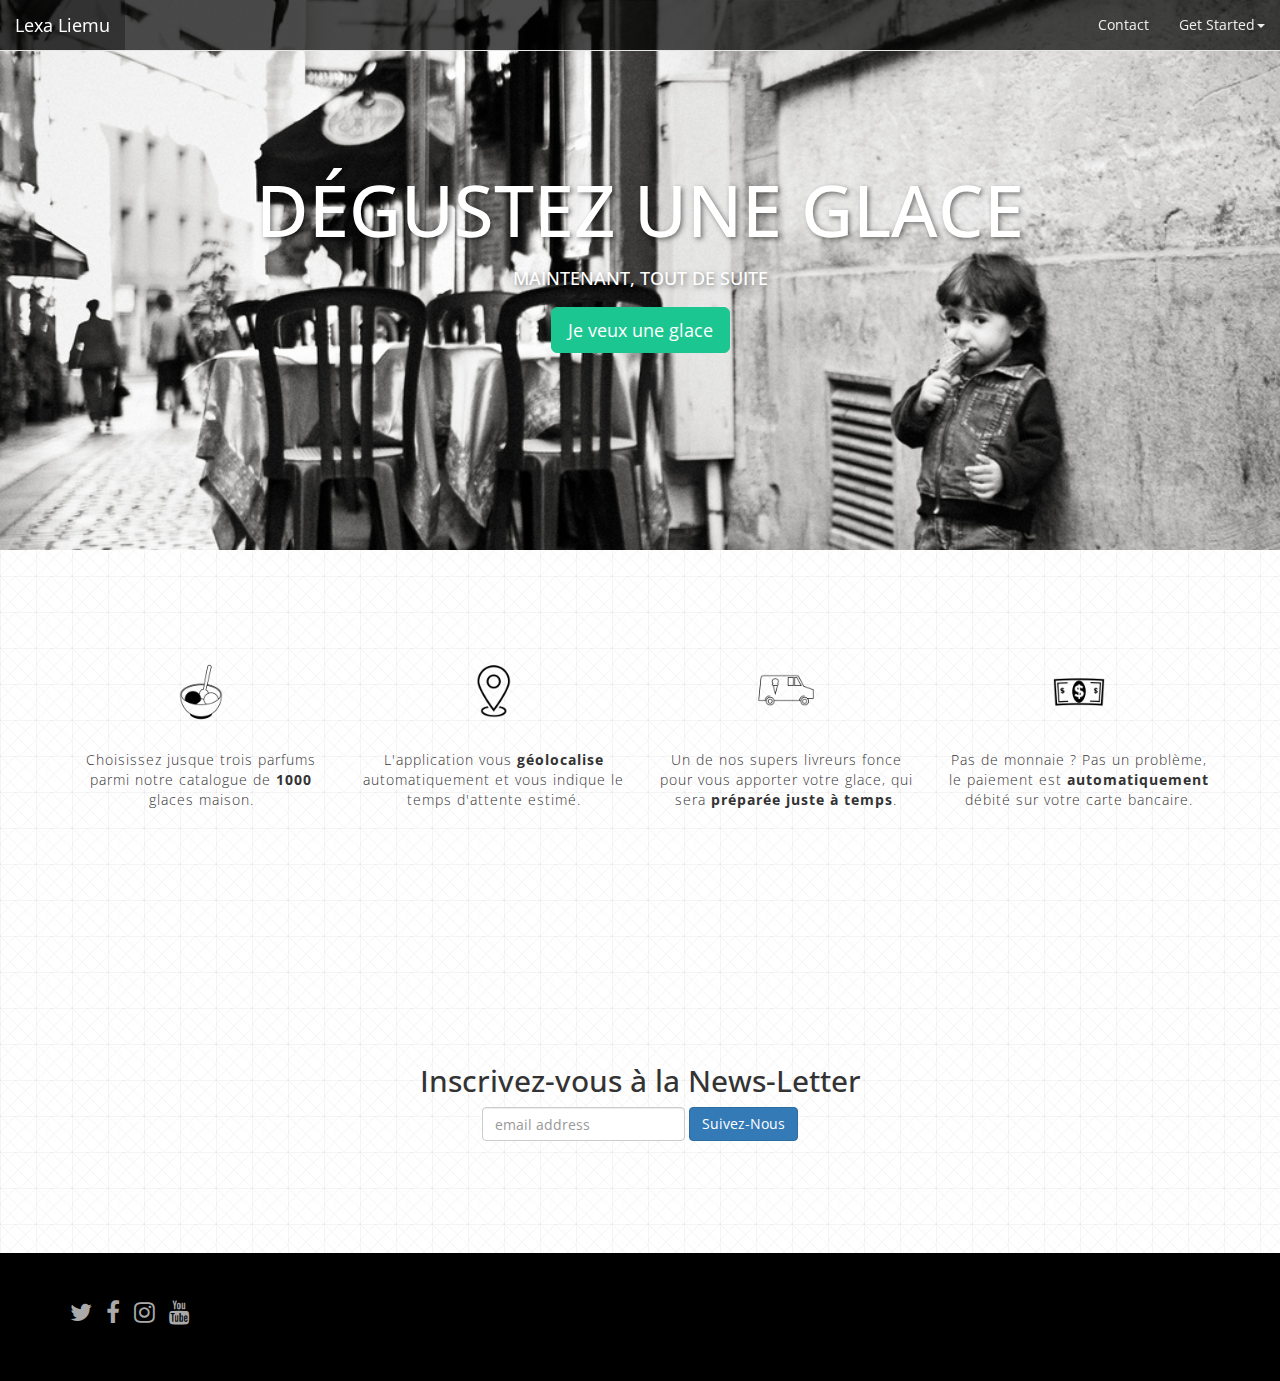
==== index.html @ 5c718c6c "Ajout page Blog avec lien vers Medium" ====
<!DOCTYPE html>
<html>
  <head>
    <meta charset="utf-8">
    <meta http-equiv="X-UA-Compatible" content="IE=edge">
    <meta name="viewport" content="width=device-width, initial-scale=1">

    <title>Lexa Liemu - Food for Entrepreneurs</title>
    <meta name="Driving Entrepeneurs" content="Lexa Liemu partage tout ce qui peut être utile à un entrepreneur">

    <!-- Facebook -->
    <meta property="og:title" content="Lexa Liemu" />
    <meta property="og:type" content="article" />
    <meta property="og:url" content="http://www.lexaliemu.com/" />
    <meta property="og:image" content="http://www.lexaliemu.com/images/unicorn.png" />
    <meta property="og:description" content="Help Entrepreneurs grow" />
    <meta property="og:site_name" content="Lexa Liemu - Help Entrepreneurs Grow" />
    <meta property="fb:admins" content="Facebook numeric ID" />

    <!-- TWITTER -->
    <meta name="twitter:card" content="summary_large_image">
    <meta name="twitter:title" content="Lexa Liemu">
    <meta name="twitter:description" content="Help Entrepreneurs grow">
    <meta name="twitter:creator" content="@lexaliemu">
    <meta name="twitter:image:src" content="http://www.lexaliemu.com/images/unicorn.png">


    <link rel="stylesheet" href="https://maxcdn.bootstrapcdn.com/bootstrap/3.2.0/css/bootstrap.min.css">
    <link rel="stylesheet" href="https://maxcdn.bootstrapcdn.com/font-awesome/4.6.3/css/font-awesome.min.css">
    <link href="https://fonts.googleapis.com/css?family=Open+Sans:300,400,700" rel="stylesheet">
    <link rel="stylesheet" href="css/style.css">


    <!-- Fiveicone -->
    <link rel="icon" href="http://www.lexaliemu.com/images/lexa_liemu_fiveicone.ico">


    <!-- HTML5 Shim and Respond.js IE8 support of HTML5 elements and media queries -->
    <!-- Leave those next 4 lines if you care about users using IE8 -->
    <!--[if lt IE 9]>
      <script src="https://oss.maxcdn.com/html5shiv/3.7.2/html5shiv.min.js"></script>
      <script src="https://oss.maxcdn.com/respond/1.4.2/respond.min.js"></script>
    <![endif]-->
  </head>
  <body>

<nav class="navbar navbar-default navbar-transparent navbar-fixed-top">
  <div class="container-fluid">
    <!-- Brand and toggle get grouped for better mobile display -->
    <div class="navbar-header">
      <button type="button" class="navbar-toggle collapsed" data-toggle="collapse" data-target="#bs-example-navbar-collapse-1" aria-expanded="false">
        <span class="sr-only">Toggle navigation</span>
        <span class="icon-bar"></span>
        <span class="icon-bar"></span>
        <span class="icon-bar"></span>
      </button>
      <a class="navbar-brand" href="index.html">Lexa Liemu</a>
    </div>

    <!-- Collect the nav links, forms, and other content for toggling -->
    <div class="collapse navbar-collapse" id="bs-example-navbar-collapse-1">
      
      
      <ul class="nav navbar-nav navbar-right">
        <li><a href="contact.html">Contact</a></li>
        <li class="dropdown">
          <a href="#" class="dropdown-toggle" data-toggle="dropdown" role="button" aria-haspopup="true" aria-expanded="false">Get Started<span class="caret"></span></a>
          <ul class="dropdown-menu">
            <li><a href="tools.html">Tools</a></li>
            <li><a target="_blank" href="https://medium.com/@AlexandreMulliez">Blog</a></li>
            <li><a href="#">Something else here</a></li>
            <li role="separator" class="divider"></li>
            <li><a href="#">Separated link</a></li>
          </ul>
        </li>
      </ul>
    </div><!-- /.navbar-collapse -->
  </div><!-- /.container-fluid -->
</nav>
    
    <div id="wrapper">
      <h1>DÉGUSTEZ UNE GLACE</h1>
        <h2>MAINTENANT, TOUT DE SUITE</h2>
          <p>
            <button type="button" class="btn btn-primary btn-lg" data-toggle="modal" data-target="#orderForm">Je veux une glace</button>
          </p>
    </div>

    <div class="modal fade" id="orderForm" tabindex="-1" role="dialog" aria-labelledby="myModalLabel">
      <div class="modal-dialog" role="document">
        <div class="modal-content">
          <div class="modal-header">
        <button type="button" class="close" data-dismiss="modal" aria-label="Close"><span aria-hidden="true">&times;</span></button>
        <h4 class="modal-title" id="myModalLabel">Commander</h4>
      </div>
      <div class="modal-body">
        <div id="wufoo-r1r75zk70ns7bxa"><a href="https://lexaliemu.wufoo.com/forms/r1r75zk70ns7bxa"></a>
</div>
<div id="wuf-adv" style="font-family:inherit;font-size: small;color:#a7a7a7;text-align:center;display:block;"><a href=#></a>.</div>
<script type="text/javascript">var r1r75zk70ns7bxa;(function(d, t) {
var s = d.createElement(t), options = {
'userName':'lexaliemu',
'formHash':'r1r75zk70ns7bxa',
'autoResize':true,
'height':'513',
'async':true,
'host':'wufoo.com',
'header':'show',
'ssl':true};
s.src = ('https:' == d.location.protocol ? 'https://' : 'http://') + 'www.wufoo.com/scripts/embed/form.js';
s.onload = s.onreadystatechange = function() {
var rs = this.readyState; if (rs) if (rs != 'complete') if (rs != 'loaded') return;
try { r1r75zk70ns7bxa = new WufooForm();r1r75zk70ns7bxa.initialize(options);r1r75zk70ns7bxa.display(); } catch (e) {}};
var scr = d.getElementsByTagName(t)[0], par = scr.parentNode; par.insertBefore(s, scr);
})(document, 'script');</script>

      </div>
      <!-- <div class="modal-footer">
        <button type="button" class="btn btn-default" data-dismiss="modal">Close</button>
        <button type="button" class="btn btn-primary">Save changes</button>
          </div> -->
        </div>
      </div>
    </div>

<div class="spacer"></div>

      <div class="container text-center">
        <div class="row">
          <div class="col-sm-6 col-md-3 feature">
            <img src="images/icon_57707/icon_57707.png" alt="Parfums glaces" width="60" class="circle">
            <p>
              Choisissez jusque trois parfums
              parmi notre catalogue de <strong>1000</strong> glaces maison.
            </p>
          </div>

          <div class="col-sm-6 col-md-3 feature">
            <img src="images/icon_29388/icon_29388.png" alt="Temps d'attente" width="60" class="circle">
            <p>
              L'application vous <strong>géolocalise</strong> automatiquement et vous
              indique le temps d'attente estimé.
            </p>
          </div>
 
          <div class="col-sm-6 col-md-3 feature">
            <img src="images/icon_24755/icon_24755.png" alt="Livreurs" width="60" class="circle">
            <p>
              Un de nos supers livreurs fonce pour vous apporter votre glace,
              qui sera <strong>préparée juste à temps</strong>.
            </p>
          </div>

          <div class="col-sm-6 col-md-3 feature">
            <img src="images/icon_17805/icon_17805.png" alt="Paiement" width="60" class="circle">
            <p>
              Pas de monnaie ? Pas un problème, le paiement est <strong>automatiquement</strong>
              débité sur votre carte bancaire.
            </p>
          </div>

        </div>
      </div>

<div class="spacer"></div>

<div class="spacer"></div>

<div class="container">
  <div class="row">
    <div class="col-xs-12 text-center">
    <h2>Inscrivez-vous à la News-Letter</h2>
<link href="//cdn-images.mailchimp.com/embedcode/slim-10_7.css" rel="stylesheet" type="text/css">
      <div id="mc_embed_signup">
              <form action="http://lexaliemu.us14.list-manage.com/subscribe/post?u=7624ece51edc18026cc67e679&amp;id=63f930631f" method="post" id="mc-embedded-subscribe-form" name="mc-embedded-subscribe-form" class="validate form-inline" target="_blank" novalidate>
                
                <input type="email" value="" name="EMAIL" class="email form-control" id="mce-EMAIL" placeholder="email address">

                <input type="submit" value="Suivez-Nous" name="Suivez-Nous" tabindex="-1" value="" class="btn btn-primary">

              </form>
      </div>
    </div>
  </div>
</div>  

<div class="spacer"></div>

<div id="footer">

  <div class="container">
    <div class="row">

      <div class="col-xs-6">
          <ul class="list-inline social">
            <li>
              <a href="https://twitter.com/lexaliemu">
                <i class="fa fa-twitter"></i>
              </a>
            </li>
            <li>
              <a href="https://www.facebook.com/lexaliemu">
                <i class="fa fa-facebook"></i>
              </a>
            </li>
            <li>
              <a href="https://instagram.com/iceme">
                <i class="fa fa-instagram"></i>
              </a>
            </li>
            <li>
              <a href="https://youtube.com/iceme">
                <i class="fa fa-youtube"></i>
              </a>
            </li>
          </ul>
      </div>

      <div class="col-xs-6"></div>

    </div>
  </div>
</div>

    <script src="https://ajax.googleapis.com/ajax/libs/jquery/1.11.1/jquery.min.js"></script>
    <script src="https://maxcdn.bootstrapcdn.com/bootstrap/3.2.0/js/bootstrap.min.js"></script>

    <!-- Google Analytics -->
    <script>
  (function(i,s,o,g,r,a,m){i['GoogleAnalyticsObject']=r;i[r]=i[r]||function(){
  (i[r].q=i[r].q||[]).push(arguments)},i[r].l=1*new Date();a=s.createElement(o),
  m=s.getElementsByTagName(o)[0];a.async=1;a.src=g;m.parentNode.insertBefore(a,m)
  })(window,document,'script','https://www.google-analytics.com/analytics.js','ga');

  ga('create', 'UA-89471236-1', 'auto');
  ga('send', 'pageview');

</script>
  </body>
</html>
---- css/style.css ----
body {
	background-image: url("../images/grid.jpg");
	font-family: "Open Sans";
}

#footer{
	background-color: black;
	color: #aaaaaa;
	padding-top: 3em;
	padding-bottom: 3em;
}

#footer a {
	color: #aaaaaa;
}

#footer a:hover {
	color:#dddddd;
}

.social a {
	font-size: 24px;
}

#wrapper {
	background-image: url(../images/background/background.jpg);
	height: 550px;
	background-repeat: no-repeat;
	background-size: cover;
	text-align: center;
	padding-top: 150px;
	color: white;
	text-shadow: 2px 2px 5px rgba(0, 0, 0, 0.5);
}

#wrapper h1 {
font-size: 72px;
}

#wrapper h2 {
	font-size: 18px;
	margin-bottom: 1em;
}

#wrapper button {
	background-color: #1bc690;
	border-color: #1bc690;
}

.spacer {
	height: 8em;
}

.feature p {
font-weight: 300;
letter-spacing: 1px;
}

.feature img {
	margin-bottom: 2em;
}

.navbar-transparent {
	background-color: rgba(0, 0, 0, 0.7)
}

.navbar-transparent .navbar-brand,
.navbar-transparent .navbar-nav > li > a {
	color: #eeeeee;
}

.navbar-transparent .navbar-brand:hover,
.navbar-transparent .navbar-brand:active,
.navbar-transparent .navbar-brand:focus,
.navbar-transparent .navbar-nav > li > a:hover,
.navbar-transparent .navbar-nav > li > a:active,
.navbar-transparent .navbar-nav > li > a:focus,
.navbar-transparent .navbar-nav > .open > a:hover,
.navbar-transparent .navbar-nav > .open > a:focus {
	color: white;
	background-color: rgba(0, 0, 0, 0.3)
}
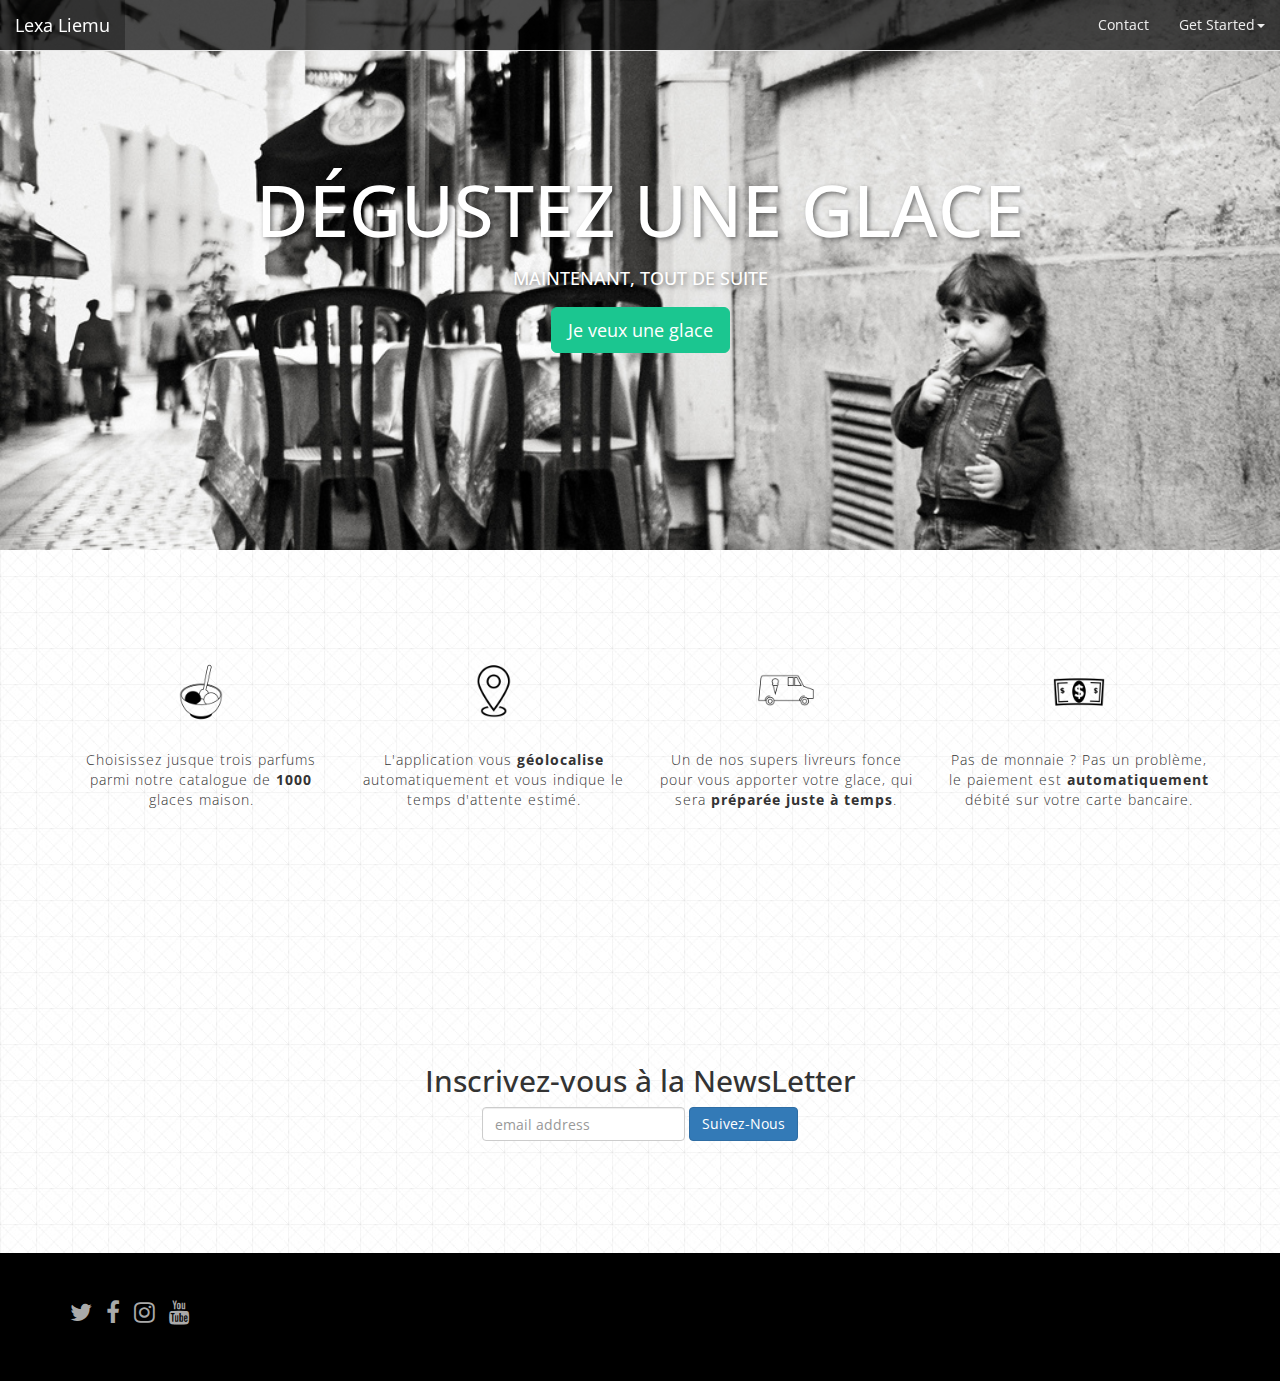
==== commit 7148ccaa: "Suppression tiret news-letter" ====
--- a/index.html
+++ b/index.html
@@ -3,10 +3,9 @@
   <head>
     <meta charset="utf-8">
     <meta http-equiv="X-UA-Compatible" content="IE=edge">
-    <meta name="viewport" content="width=device-width, initial-scale=1">
-
-    <title>Lexa Liemu - Food for Entrepreneurs</title>
-    <meta name="Driving Entrepeneurs" content="Lexa Liemu partage tout ce qui peut être utile à un entrepreneur">
+
+    <title>Lexa Liemu - Food for Enrepreneurs</title>
+    <meta name="Helping Entrepreneurs Grow" content="Lexa Liemu shares everything an entrepreneurs need">
 
     <!-- Facebook -->
     <meta property="og:title" content="Lexa Liemu" />
@@ -66,9 +65,9 @@
         <li class="dropdown">
           <a href="#" class="dropdown-toggle" data-toggle="dropdown" role="button" aria-haspopup="true" aria-expanded="false">Get Started<span class="caret"></span></a>
           <ul class="dropdown-menu">
-            <li><a href="tools.html">Tools</a></li>
-            <li><a target="_blank" href="https://medium.com/@AlexandreMulliez">Blog</a></li>
-            <li><a href="#">Something else here</a></li>
+            <li><a href="tools.html">Start-Up Tools</a></li>
+            <li><a target="_blank" href="https://medium.com/@lexaliemu">Blog</a></li>
+            <li><a target="_blank" href="https://koober.com/">Book Summaries</a></li>
             <li role="separator" class="divider"></li>
             <li><a href="#">Separated link</a></li>
           </ul>
@@ -169,8 +168,8 @@
 <div class="container">
   <div class="row">
     <div class="col-xs-12 text-center">
-    <h2>Inscrivez-vous à la News-Letter</h2>
-<link href="//cdn-images.mailchimp.com/embedcode/slim-10_7.css" rel="stylesheet" type="text/css">
+    <h2>Inscrivez-vous à la NewsLetter</h2>
+<link href="http://cdn-images.mailchimp.com/embedcode/slim-10_7.css " rel="stylesheet" type="text/css">
       <div id="mc_embed_signup">
               <form action="http://lexaliemu.us14.list-manage.com/subscribe/post?u=7624ece51edc18026cc67e679&amp;id=63f930631f" method="post" id="mc-embedded-subscribe-form" name="mc-embedded-subscribe-form" class="validate form-inline" target="_blank" novalidate>
                 
@@ -194,22 +193,22 @@
       <div class="col-xs-6">
           <ul class="list-inline social">
             <li>
-              <a href="https://twitter.com/lexaliemu">
+              <a target="_blank" href="https://twitter.com/lexaliemu">
                 <i class="fa fa-twitter"></i>
               </a>
             </li>
             <li>
-              <a href="https://www.facebook.com/lexaliemu">
+              <a target="_blank" href="https://www.facebook.com/lexaliemu">
                 <i class="fa fa-facebook"></i>
               </a>
             </li>
             <li>
-              <a href="https://instagram.com/iceme">
+              <a target="_blank" href="https://instagram.com/iceme">
                 <i class="fa fa-instagram"></i>
               </a>
             </li>
             <li>
-              <a href="https://youtube.com/iceme">
+              <a target="_blank" href="https://youtube.com/iceme">
                 <i class="fa fa-youtube"></i>
               </a>
             </li>
--- a/css/style.css
+++ b/css/style.css
@@ -81,5 +81,8 @@
 	background-color: rgba(0, 0, 0, 0.3)
 }
 
+.title-page {
+	text-align: center;
+}
 
 
